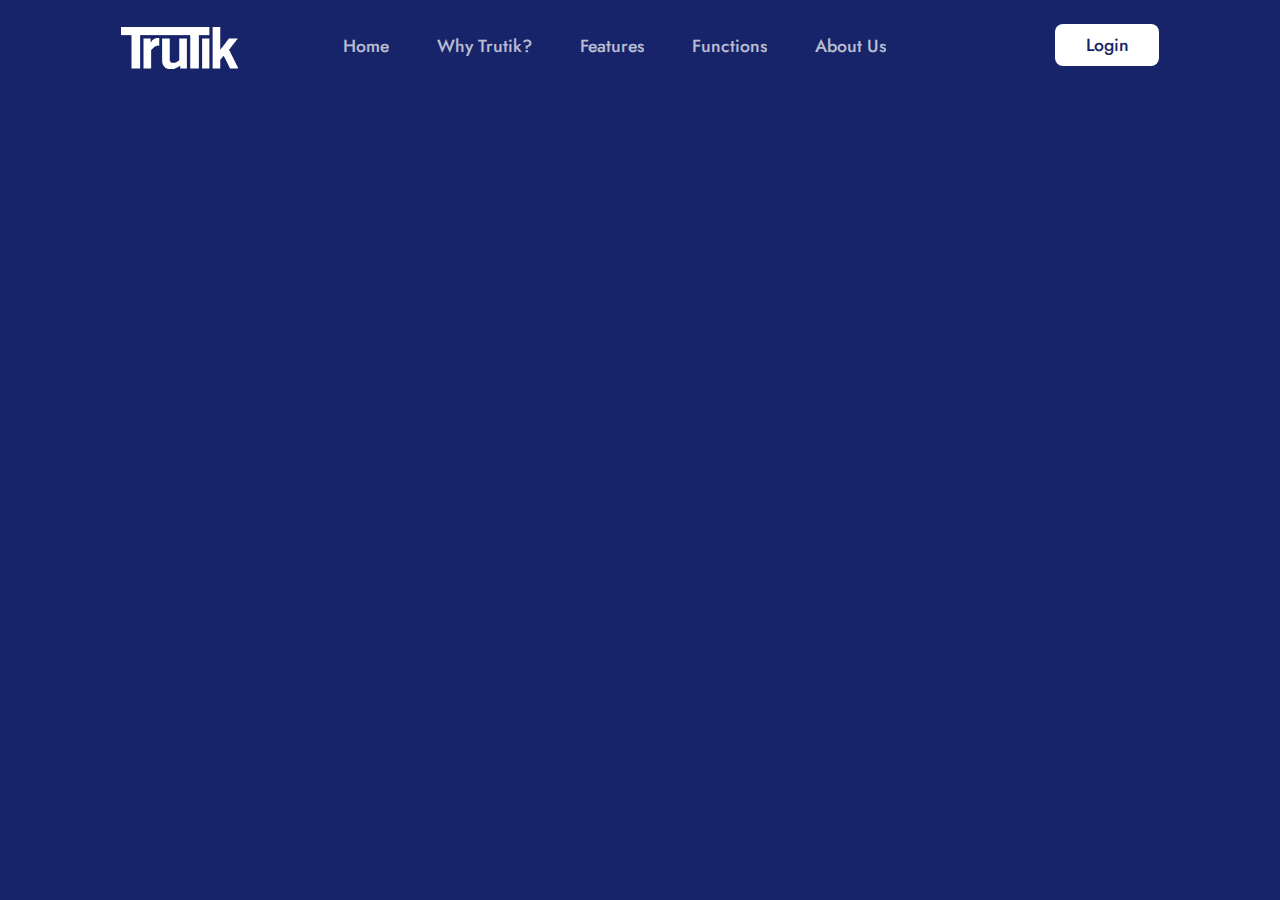
==== index.html @ c5b44431 "figma project" ====
<!DOCTYPE html>
<html lang="en">
  <head>
    <meta charset="UTF-8" />
    <meta http-equiv="X-UA-Compatible" content="IE=edge" />
    <meta name="viewport" content="width=device-width, initial-scale=1.0" />
    <title>Document</title>
    <link href="styles.css" rel="stylesheet" />
  </head>
  <body>
    <header>
      <div id="header-img-list-div">
        <div id="header-img-div">
          <img src="./images/image 1.png" alt="trutik-heading" />
        </div>
        <div id="header-list-div">
          <ul id="header-list">
            <li id="home">Home</li>
            <li id="why-trutik">Why Trutik?</li>
            <li id="features">Features</li>
            <li id="functions">Functions</li>
            <li id="about-us">About Us</li>
          </ul>
        </div>
      </div>
      <div id="login-btn-div">
        <button type="button" id="login-btn">Login</button>
      </div>
    </header>
    <script src="index.js"></script>
  </body>
</html>
---- styles.css ----
@import url("https://fonts.googleapis.com/css2?family=Jost:wght@500&display=swap");

*,
:after,
:before {
  box-sizing: border-box;
}

body {
  background-color: #182469;
  font-family: "Jost", sans-serif;
  margin: 0;
}

header {
  margin-top: 1rem;
  display: flex;
  justify-content: space-evenly;
}

#header-img-list-div {
  display: flex;
}

#header-img-div {
  display: flex;
  align-items: center;
  margin-right: 4rem;
}

#header-list {
  display: flex;
  list-style: none;
  font-size: 1.1rem;
  color: white;
  font-weight: 500;
  line-height: 140%;
}

#header-list li {
  opacity: 0.7;
  margin-right: 3rem;
  transition: opacity 0.5s ease;
}

#orange-bar {
  height: 0.12rem;
  width: 0;
  margin: 0.1rem auto 0 auto;
  transition: width 0.15s linear;
  background-color: #ff8a00;
}

#login-btn-div {
  display: flex;
  align-items: center;
  flex-direction: column;
  margin-top: 0.5rem;
}

#login-btn {
  background-color: white;
  color: #182469;
  border: none;
  border-radius: 0.5rem;
  width: 6.5rem;
  height: 2.6rem;
  font-weight: 500;
  font-size: 1.1rem;
  font-family: "Jost", sans-serif;
  text-align: center;
  cursor: pointer;
  transition: opacity 0.5s ease;
}

#login-btn-orange-bar {
  height: 0.15rem;
  width: 0;
  margin: 0.4rem auto 0 auto;
  transition: width 0.15s linear;
  background-color: #ff8a00;
}
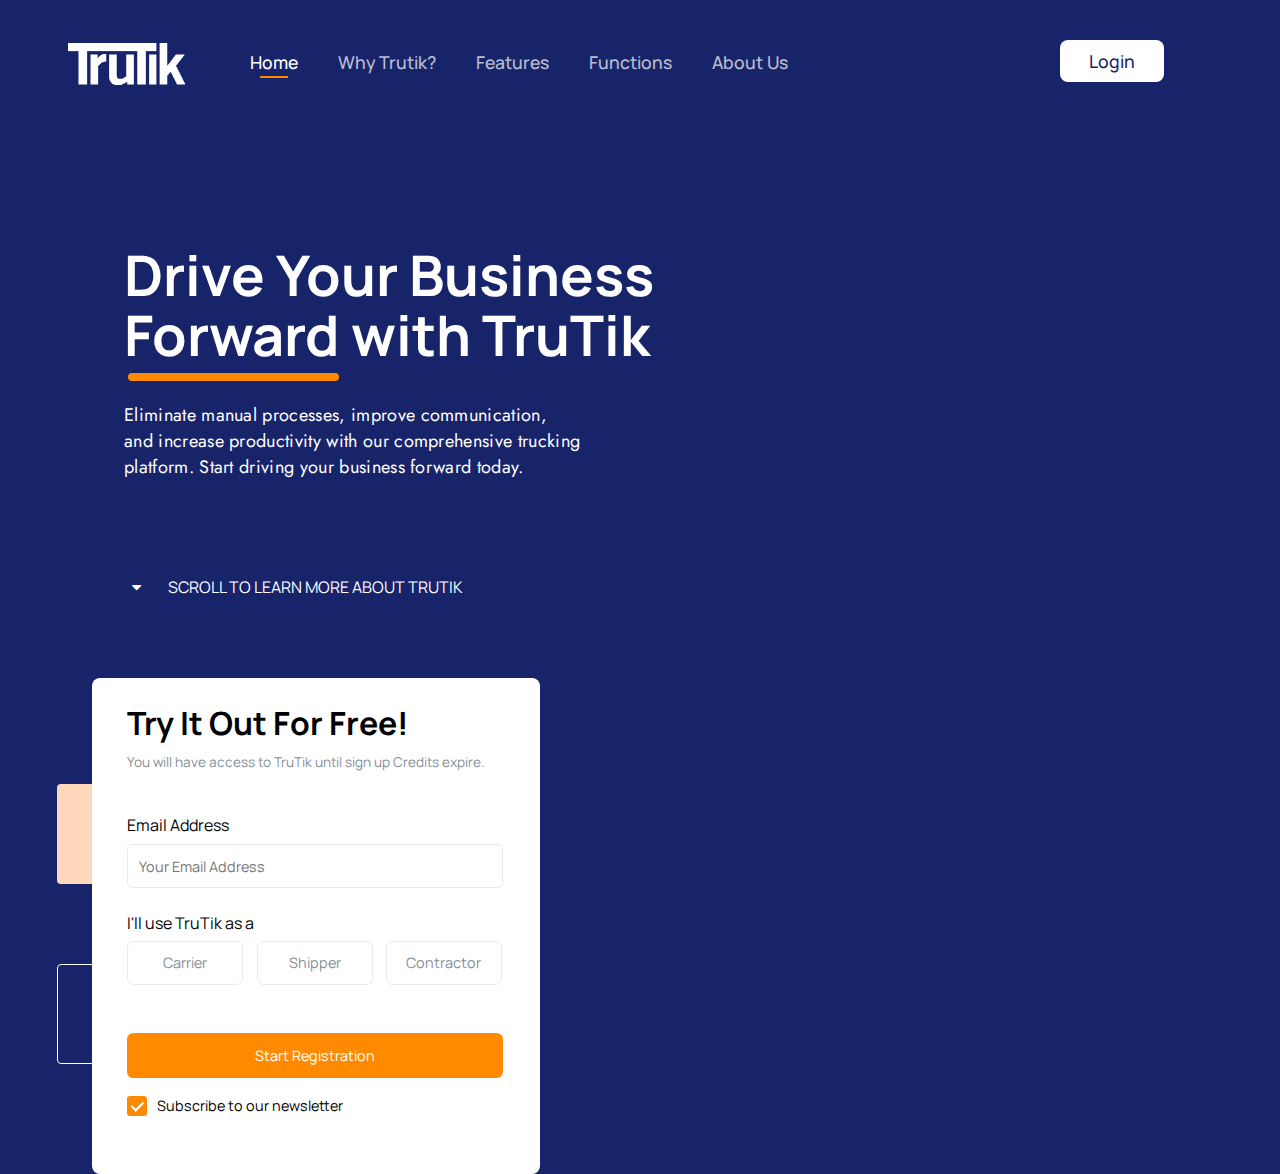
==== commit 24d0b934: "yeah" ====
--- a/index.html
+++ b/index.html
@@ -2,9 +2,13 @@
 <html lang="en">
   <head>
     <meta charset="UTF-8" />
-    <meta http-equiv="X-UA-Compatible" content="IE=edge" />
+    <meta content="IE=edge" />
     <meta name="viewport" content="width=device-width, initial-scale=1.0" />
     <title>Document</title>
+    <link
+      rel="stylesheet"
+      href="https://cdnjs.cloudflare.com/ajax/libs/font-awesome/4.7.0/css/font-awesome.min.css"
+    />
     <link href="styles.css" rel="stylesheet" />
   </head>
   <body>
@@ -27,6 +31,70 @@
         <button type="button" id="login-btn">Login</button>
       </div>
     </header>
+    <div id="below-header-div">
+      <div id="drive-your-business-div">
+        <h1>Drive Your Business Forward with TruTik</h1>
+        <div id="orange-div-highlight"></div>
+        <p>
+          Eliminate manual processes, improve communication, <br />
+          and increase productivity with our comprehensive trucking
+          <br />platform. Start driving your business forward today.
+        </p>
+        <div id="scroll-to-learn-more-div">
+          <ul id="scroll-to-learn-more">
+            <li>
+            <i class="fa fa-caret-down" id="caret-icon"></i>
+            </li>
+            <li>Scroll to learn more about trutik</li>
+          </ul>
+        </div>
+      </div>
+      <div id="registration-most-outer-div">
+        <div id="tan-div"></div>
+        <div id="alone-blue-div"></div>
+      <div id="registration-form-outer-div">
+        <div id="registration-form-div">
+          <div id="registration-h1andp-div">
+            <h1>Try It Out For Free!</h1>
+            <p>You will have access to TruTik until sign up Credits expire.</p>
+          </div>
+          <div id="email-div">
+            <label for="email">Email Address</label>
+            <br />
+            <input
+              type="email"
+              id="email"
+              name="email"
+              placeholder="Your Email Address"
+            />
+          </div>
+          <div id="TruTik-use-div">
+            <label>I'll use TruTik as a</label>
+            <br />
+            <div id="TruTik-use-btn-div">
+              <button type="button" class="TruTik-use-btn" id="carrier"><span id="carrier-text">Carrier</span></button>
+              <button type="button" class="TruTik-use-btn" id="shipper"><span id="shipper-text">Shipper</span></button>
+              <button type="button" class="TruTik-use-btn" id="contractor"><span id="contractor-text">Contractor</span></button>
+            </div>
+          </div>
+          <div id="registration-btn-div">
+            <button type="button">Start Registration</button>
+            <br />
+            <label id="subscribe-newsletter"
+            >Subscribe to our newsletter
+            <input type="checkbox" checked="checked" />
+            <span class="checkmark"></span>
+            </label>
+        </div>
+      </div>
+     </div>
+        <div id="triple-blue-divs">
+          <div id="triple-blue-div"></div>
+          <div id="triple-blue-div"></div>
+          <div id="triple-blue-div"></div>
+        </div>
+        <div id="light-blue-div"></div>
+    </div>
     <script src="index.js"></script>
   </body>
 </html>
--- a/styles.css
+++ b/styles.css
@@ -1,4 +1,5 @@
 @import url("https://fonts.googleapis.com/css2?family=Jost:wght@500&display=swap");
+@import url("https://fonts.googleapis.com/css2?family=Manrope:wght@600&display=swap");
 
 *,
 :after,
@@ -8,24 +9,25 @@
 
 body {
   background-color: #182469;
-  font-family: "Jost", sans-serif;
+
   margin: 0;
 }
 
 header {
-  margin-top: 1rem;
-  display: flex;
-  justify-content: space-evenly;
+  margin-top: 2rem;
+  display: flex;
+  justify-content: space-around;
 }
 
 #header-img-list-div {
   display: flex;
+  margin-left: -3rem;
 }
 
 #header-img-div {
   display: flex;
   align-items: center;
-  margin-right: 4rem;
+  margin-right: 1.5rem;
 }
 
 #header-list {
@@ -35,12 +37,14 @@
   color: white;
   font-weight: 500;
   line-height: 140%;
+  font-family: "Manrope", sans-serif;
 }
 
 #header-list li {
   opacity: 0.7;
-  margin-right: 3rem;
+  margin-right: 2.5rem;
   transition: opacity 0.5s ease;
+  cursor: pointer;
 }
 
 #orange-bar {
@@ -67,10 +71,16 @@
   height: 2.6rem;
   font-weight: 500;
   font-size: 1.1rem;
-  font-family: "Jost", sans-serif;
+  font-family: "Manrope", sans-serif;
   text-align: center;
   cursor: pointer;
   transition: opacity 0.5s ease;
+  transition: background-color 0.5s ease;
+}
+
+#login-btn:hover {
+  background-color: #ff8a00;
+  color: white;
 }
 
 #login-btn-orange-bar {
@@ -80,3 +90,268 @@
   transition: width 0.15s linear;
   background-color: #ff8a00;
 }
+
+#below-header-div {
+  display: flex;
+  align-items: center;
+  margin-left: auto;
+  width: calc(100% - 60px);
+  flex-wrap: wrap;
+}
+
+#drive-your-business-div {
+  margin-top: 7rem;
+  margin-left: 4rem;
+  margin-right: 1rem;
+}
+
+#drive-your-business-div h1 {
+  width: 45rem;
+  color: white;
+  font-size: 3.5rem;
+  line-height: 60px;
+  font-family: "Manrope", sans-serif;
+}
+
+#drive-your-business-div p {
+  color: white;
+  font-family: "Jost", sans-serif;
+  width: 33rem;
+  font-size: 1.13rem;
+  letter-spacing: 0.02rem;
+  margin-bottom: 5rem;
+}
+
+#orange-div-highlight {
+  background-color: #ff8a00;
+  width: 211px;
+  height: 8px;
+  position: absolute;
+  border-radius: 5px;
+  top: 373px;
+  z-index: -1;
+  left: 128px;
+}
+
+#registration-form-outer-div {
+  margin-top: 4rem;
+  margin-left: 2rem;
+}
+
+#registration-form-div {
+  background-color: white;
+  min-width: 28rem;
+  min-height: 31rem;
+  border-radius: 0.5rem;
+  font-family: "Manrope", sans-serif;
+  margin-left: auto;
+  margin-right: auto;
+}
+
+#registration-form-div h1 {
+  color: #000100;
+  margin-block-end: 0.5rem;
+}
+
+#registration-form-div p {
+  margin-block-start: 0;
+  color: #848e99;
+  font-size: 0.85rem;
+}
+
+#registration-h1andp-div {
+  padding-top: 0.1rem;
+  max-width: 27rem;
+  height: 7rem;
+  margin-bottom: 1.5rem;
+}
+
+#scroll-to-learn-more-div {
+  margin-top: 6rem;
+  margin-left: -2rem;
+}
+
+#scroll-to-learn-more {
+  font-family: "Manrope", sans-serif;
+  text-transform: uppercase;
+  color: white;
+  list-style: none;
+}
+
+#scroll-to-learn-more li,
+#caret-icon {
+  display: inline;
+}
+
+#caret-icon {
+  margin-right: 1.5rem;
+}
+
+#registration-most-outer-div {
+  position: relative;
+}
+
+#email-div {
+  margin-bottom: 1.5rem;
+}
+
+#email {
+  font-family: "Manrope", sans-serif;
+  margin-top: 0.5rem;
+  width: 23.5rem;
+  height: 2.75rem;
+  padding: 0 0.7rem 0 0.7rem;
+  border-radius: 0.3rem;
+  border: 0.1rem solid #e8eaeb;
+  color: #848e99;
+  font-size: 0.9rem;
+}
+
+#TruTik-use-div {
+  margin-bottom: 1.5rem;
+}
+
+#TruTik-use-div button {
+  margin-top: 0.4rem;
+  margin-right: 0.65rem;
+  font-family: "Manrope", sans-serif;
+  width: 7.25rem;
+  height: 2.75rem;
+  padding: 0 0.7rem 0 0.7rem;
+  border-radius: 0.4rem;
+  border: 0.1rem solid #e8eaeb;
+  color: #848e99;
+  font-size: 0.9rem;
+  background-color: white;
+  cursor: pointer;
+}
+
+#registration-btn-div {
+  margin-top: 3rem;
+  margin-bottom: 1.5rem;
+}
+
+#registration-btn-div label {
+  font-size: 0.9rem;
+}
+
+#registration-btn-div button {
+  margin-bottom: 1rem;
+  width: 23.5rem;
+  height: 2.85rem;
+  padding: 0 0.7rem 0 0.7rem;
+  border-radius: 0.4rem;
+  background-color: #ff8a00;
+  color: white;
+  border: none;
+  font-size: 0.9rem;
+  font-family: "Manrope";
+  cursor: pointer;
+}
+
+#registration-btn-div button:hover {
+  background-color: #182469;
+  color: #ff8a00;
+}
+
+#tan-div,
+#alone-blue-div {
+  position: absolute;
+  height: 100px;
+  width: 38px;
+  border-radius: 4px;
+}
+
+#tan-div {
+  z-index: -1;
+  left: -3px;
+  top: 170px;
+  background-color: #ffd8bc;
+}
+
+#alone-blue-div {
+  z-index: -1;
+  left: -3px;
+  top: 350px;
+  background-color: #182469;
+  border: 1px solid white;
+}
+
+#triple-blue-divs {
+}
+
+#light-blue-div {
+}
+
+#registration-btn-div,
+#TruTik-use-div,
+#email-div,
+#registration-h1andp-div {
+  margin-left: 2.2rem;
+}
+
+#subscribe-newsletter {
+  position: relative;
+  padding-left: 30px;
+  cursor: pointer;
+}
+
+input[type="checkbox"] {
+  display: none;
+}
+
+.checkmark {
+  position: absolute;
+  top: 0;
+  left: 0;
+  height: 1.25rem;
+  width: 1.25rem;
+  background-color: white;
+  border: 0.1rem solid lightgrey;
+  border-radius: 0.2rem;
+}
+
+#subscribe-newsletter input:checked ~ .checkmark {
+  background-color: #ff8a00;
+  border: none;
+}
+
+.checkmark:after {
+  content: "";
+  position: absolute;
+  display: none;
+}
+
+#subscribe-newsletter input:checked ~ .checkmark:after {
+  display: block;
+}
+
+#subscribe-newsletter .checkmark:after {
+  left: 6.71px;
+  bottom: 5px;
+  width: 7px;
+  height: 12px;
+  border: solid white;
+  border-width: 0 2.5px 2.5px 0;
+  -webkit-transform: rotate(45deg);
+  -ms-transform: rotate(45deg);
+  transform: rotate(45deg);
+}
+
+#btn-checkmark {
+  left: 6.71px;
+  bottom: 5px;
+  width: 7px;
+  height: 12px;
+  border: solid white;
+  border-width: 0 2.5px 2.5px 0;
+  -webkit-transform: rotate(45deg);
+  -ms-transform: rotate(45deg);
+  transform: rotate(45deg);
+}
+
+#carrier,
+#shipper,
+#contractor {
+  position: relative;
+}
